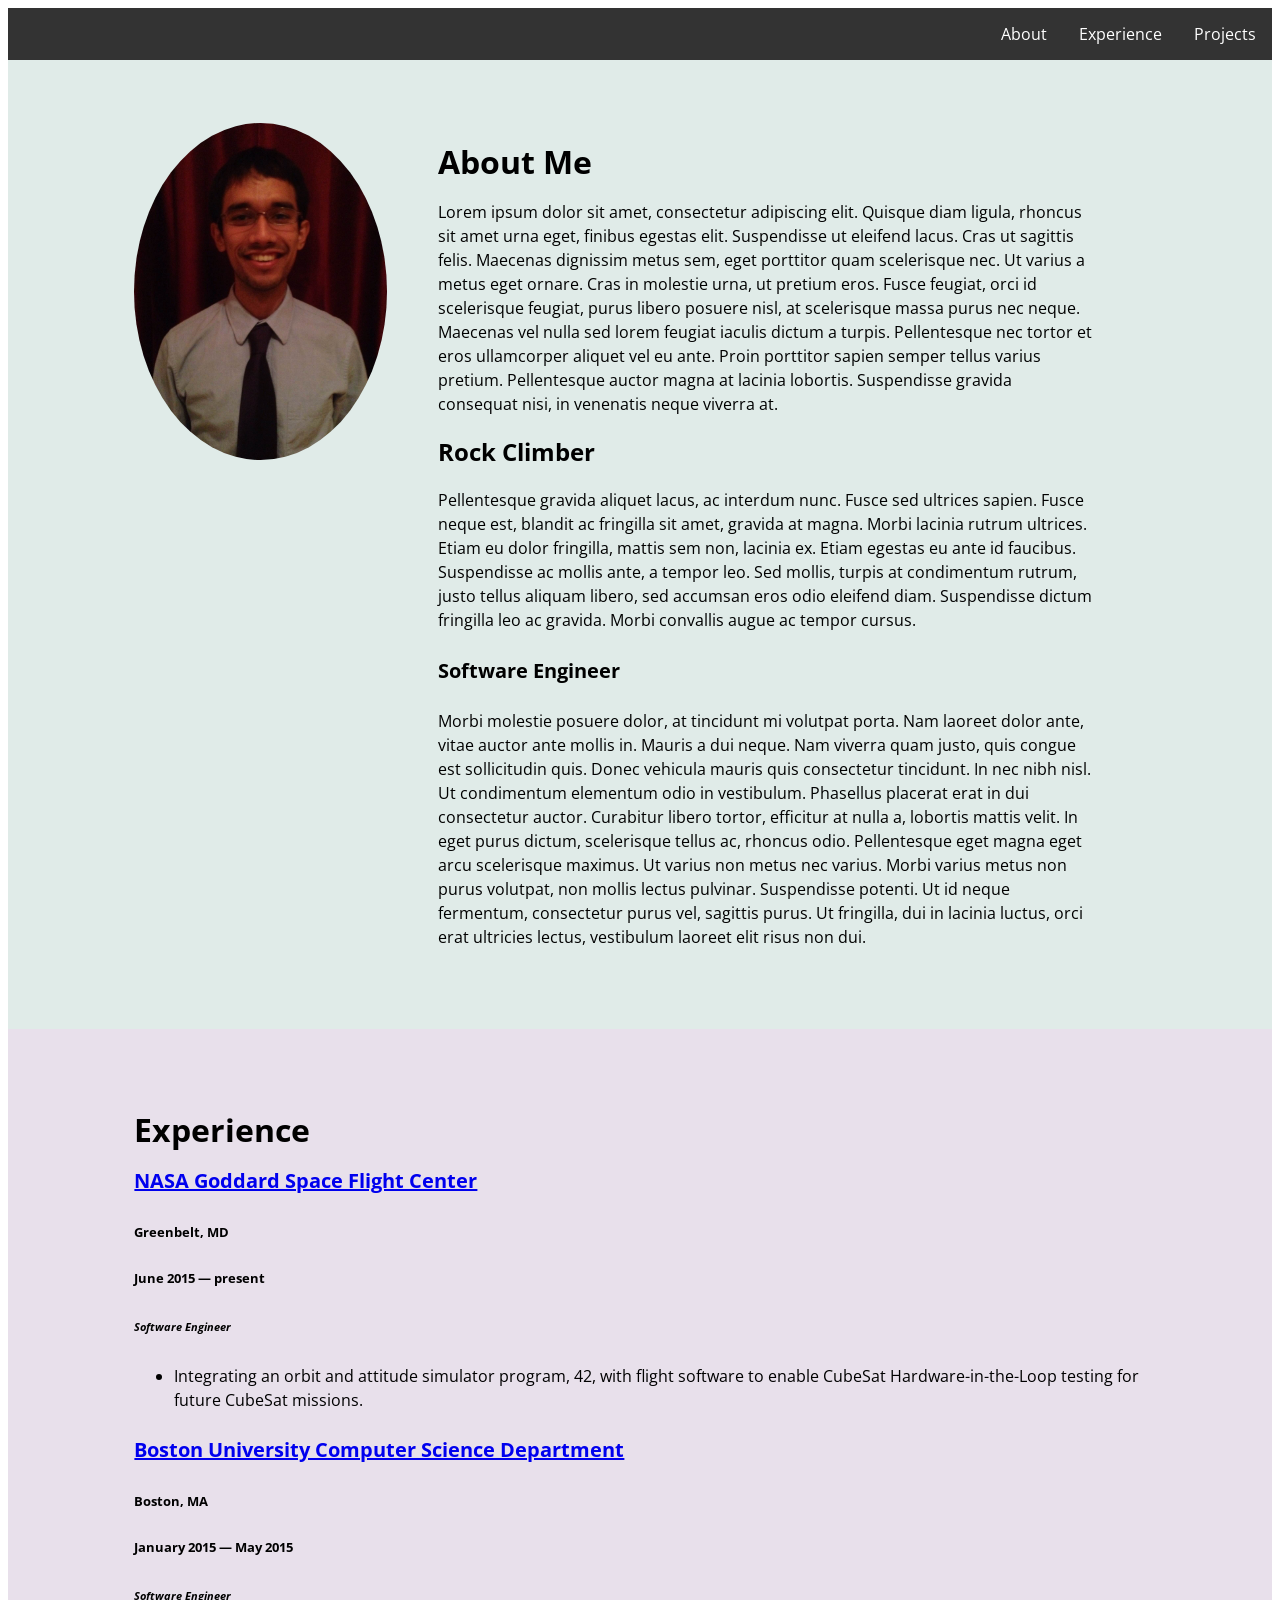
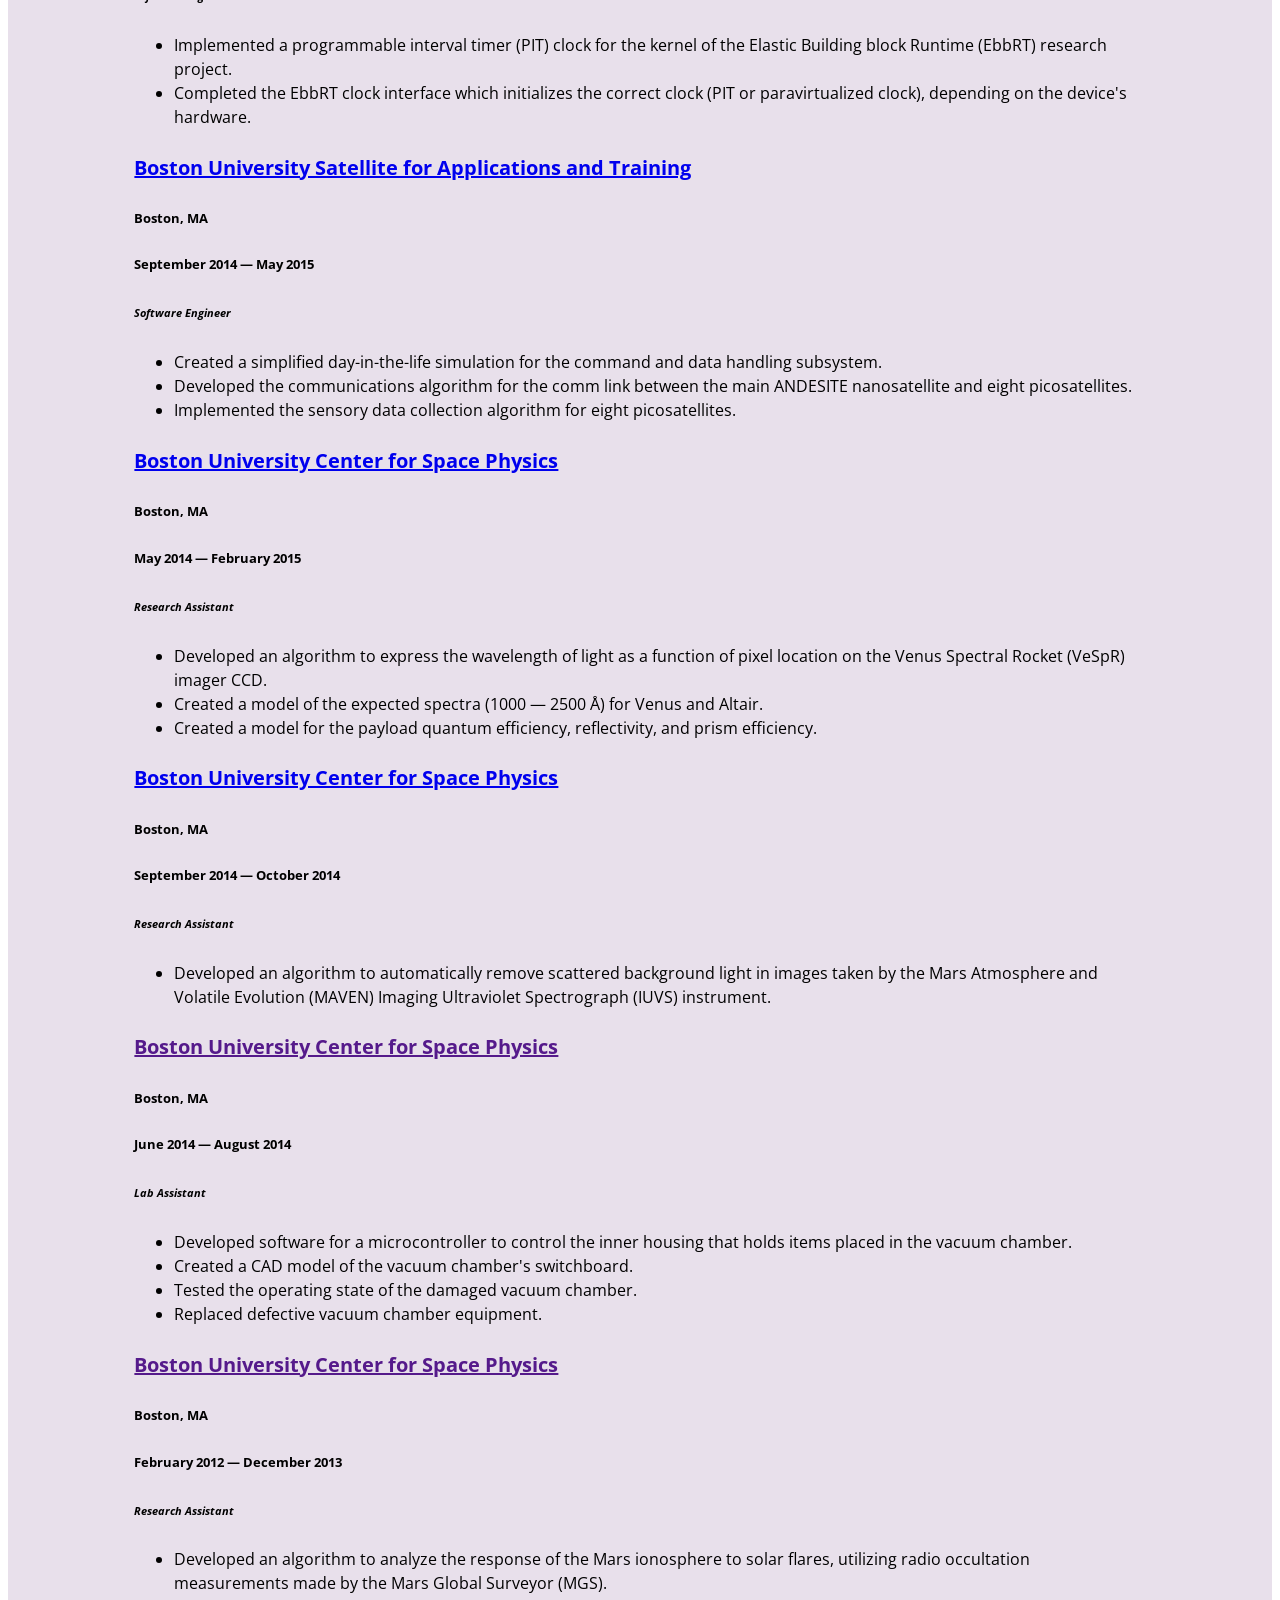
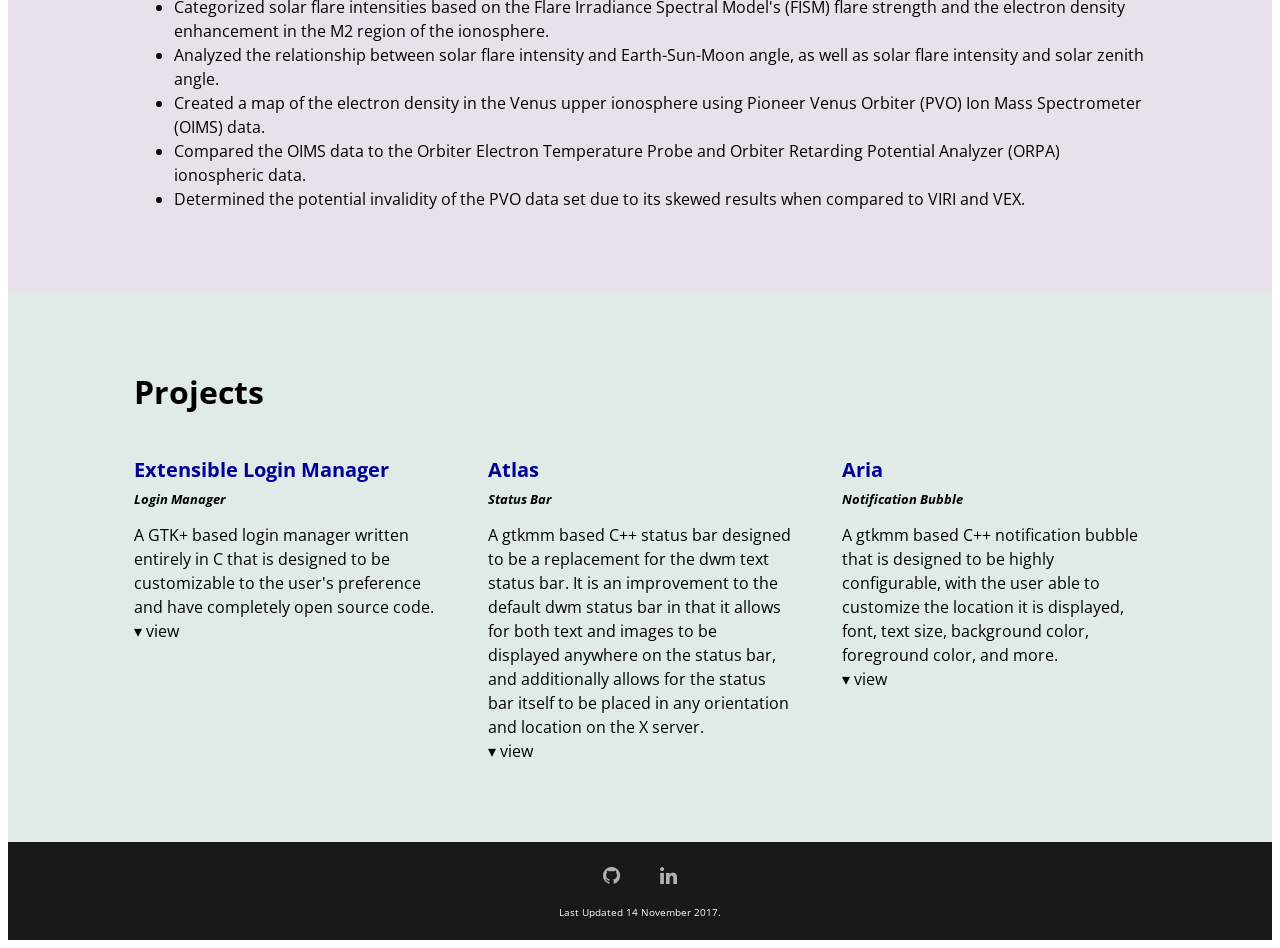
==== home/index.html @ 82c874b0 "First commit in a while in order to redo the look of my website." ====
<!DOCTYPE html>
<html>
  <head>
    <meta http-equiv="Content-Type" content="text/html; charset=utf-8">

    <title>Gabe Gonzalez</title>

    <!-- Font -->
    <link href="https://fonts.googleapis.com/css?family=Lato|Montserrat|Open+Sans" rel="stylesheet" type="text/css">

    <!-- CSS -->
    <link href="http://maxcdn.bootstrapcdn.com/font-awesome/4.3.0/css/font-awesome.min.css" rel="stylesheet">
    <link href="../css/home.css"       rel="stylesheet" type="text/css" >
    <link href="../css/about.css"      rel="stylesheet" type="text/css">
    <link href="../css/experience.css" rel="stylesheet" type="text/css">
    <link href="../css/projects.css"   rel="stylesheet" type="text/css">
    <link href="../css/header.css"     rel="stylesheet" type="text/css">
    <link href="../css/footer.css"     rel="stylesheet" type="text/css">
    <link href="../css/common.css"     rel="stylesheet" type="text/css">

    <!-- Javascript -->
    <script src="https://code.jquery.com/jquery-1.12.4.min.js"></script>
    <script src="../js/includehtml.js"></script>
    <script src="../js/viewproject.js"></script>

    <!-- Includes -->
    <script>includeHtml("#header",     "../html/header.html");</script>
    <script>includeHtml("#about",      "../html/about.html");</script>
    <script>includeHtml("#experience", "../html/experience.html");</script>
    <script>includeHtml("#projects",   "../html/projects.html");</script>
    <script>includeHtml("#footer",     "../html/footer.html");</script>

  </head>

  <body>

    <!-- Header -->
    <header id="header"></header>

    <!-- Body -->
    <section id="about"></section>
    <section id="experience"></section>
    <section id="projects"></section>
    <section id="footer"></section>

  </body>
</html>

<!-- Have a paper icon at end and "View Resume" -->

    <!-- <link rel="stylesheet" type="text/css" href="css/bootstrap.min.css"> -->
    <!-- <link rel="stylesheet" type="text/css" href="css/animate.css"> -->
    <!-- <link rel="stylesheet" type="text/css" href="cntl.css"> -->
    <!-- <\!-- <link rel="stylesheet" href="reset.css"> <\\!-- CSS reset -\\-> -\-> -->
    <!-- <link rel="stylesheet" href="style.css"> <\!-- Resource style -\-> -->
    <!-- <script src="modernizr.js"></script> <\!-- Modernizr -\-> -->
---- css/about.css ----
#about
{
    background-color : #e0ebe8;
}

#about .about-container::after
{
    content : "";
    clear   : both;
    display : table;
}

#about .about-image
{
    padding-right : 5%;
}

#about .about-image,
#about .about-text
{
    float : left;
}

#about .about-image
{
    width : 25%;
}

#about .about-text
{
    width : 65%;
}

#about .about-image img
{
    border-radius : 50%;
    display       : block;
    margin        : auto;
    width         : 100%;
}
---- css/experience.css ----
#experience
{
    background-color : #e8e0eb;
}
---- css/projects.css ----
/* -------------------------------------------------------------------------- */
/* Main Project tag */
/* -------------------------------------------------------------------------- */
#projects
{
    background-color : #e0ebe8;
}

#projects h4
{
    margin-bottom : 0.25em;
}

#projects h5
{
    margin : 0;
}

#projects p
{
    margin-top : 0.75em;
}

#projects a:link,
#projects a:visited
{
    color : #000099;
    cursor : auto;
    text-decoration : none;
}

#projects a:hover
{
    cursor : pointer;
    text-decoration : underline;
}

#projects a:link:active,
#projects a:visited:active
{
    color: purple;
}

/* -------------------------------------------------------------------------- */
/* Project blocks */
/* -------------------------------------------------------------------------- */

#projects .project-container::after
{
    content : "";
    clear   : both;
    display : table;
}

#projects .project-block
{
    padding-right : 5%;
}

#projects .project-block:last-child
{
    padding-right : 0%;
}

#projects .project-block
{
    float : left;
    width : 30%;
}

#projects .project-example
{
    display : none;
}
---- css/header.css ----
#header ul
{
    background-color : #333;
    list-style-type  : none;
    margin           : 0;
    overflow         : hidden;
    padding          : 0;
}

#header li
{
    float : right;
}

#header li a
{
    color           : white;
    display         : block;
    text-align      : center;
    padding         : 14px 16px;
    text-decoration : none;
}

/* Change the link color to #111 (black) on hover */
#header li a:hover
{
    background-color : #111;
}
---- css/footer.css ----
#footer
{
    background-color : #191919;
    padding          : 1em;
}

#footer footer
{
    color     : white;
    font-size : 0.65em;
}

#footer .footer-wrapper
{
    text-align: center;
}

#footer .footer-wrapper ul
{
    display         : inline-block;
    list-style-type : none;
    margin          : 0;
    padding         : 0;

    /* For IE, the outcast */
    zoom            : 1;
    *display        : inline;
}

#footer .footer-wrapper li
{
    float   : left;
    padding : 0 0.75em;
    line-height : 0;
}

#footer .footer-wrapper a
{
    border-radius : 50%;
    color         : #b2b2b2;
    display       : block;
    font-size     : 1.25em;
    padding       : 0.4em;
}

#footer .footer-wrapper a:hover
{
  background-color : #111111;
  color            : white;
}
---- css/common.css ----
/* -------------------------------------------------------------------------- */
/* HTML tags */
/* -------------------------------------------------------------------------- */

html
{
    /* font-family : 'Lato',       sans-serif; */
    /* font-family : 'Montserrat', sans-serif; */
    font-family : 'Open Sans',  sans-serif;
    line-height : 1.5em;
}

body
{
    font-size : 1em;
}

h1
{
    font-size : 3em;
}

h2
{
    font-size : 2em;
}

h3
{
    font-size : 1.5em;
}

h4
{
    font-size:1.25em;
}

section
{
    padding : 5% 10% 5% 10%;
}
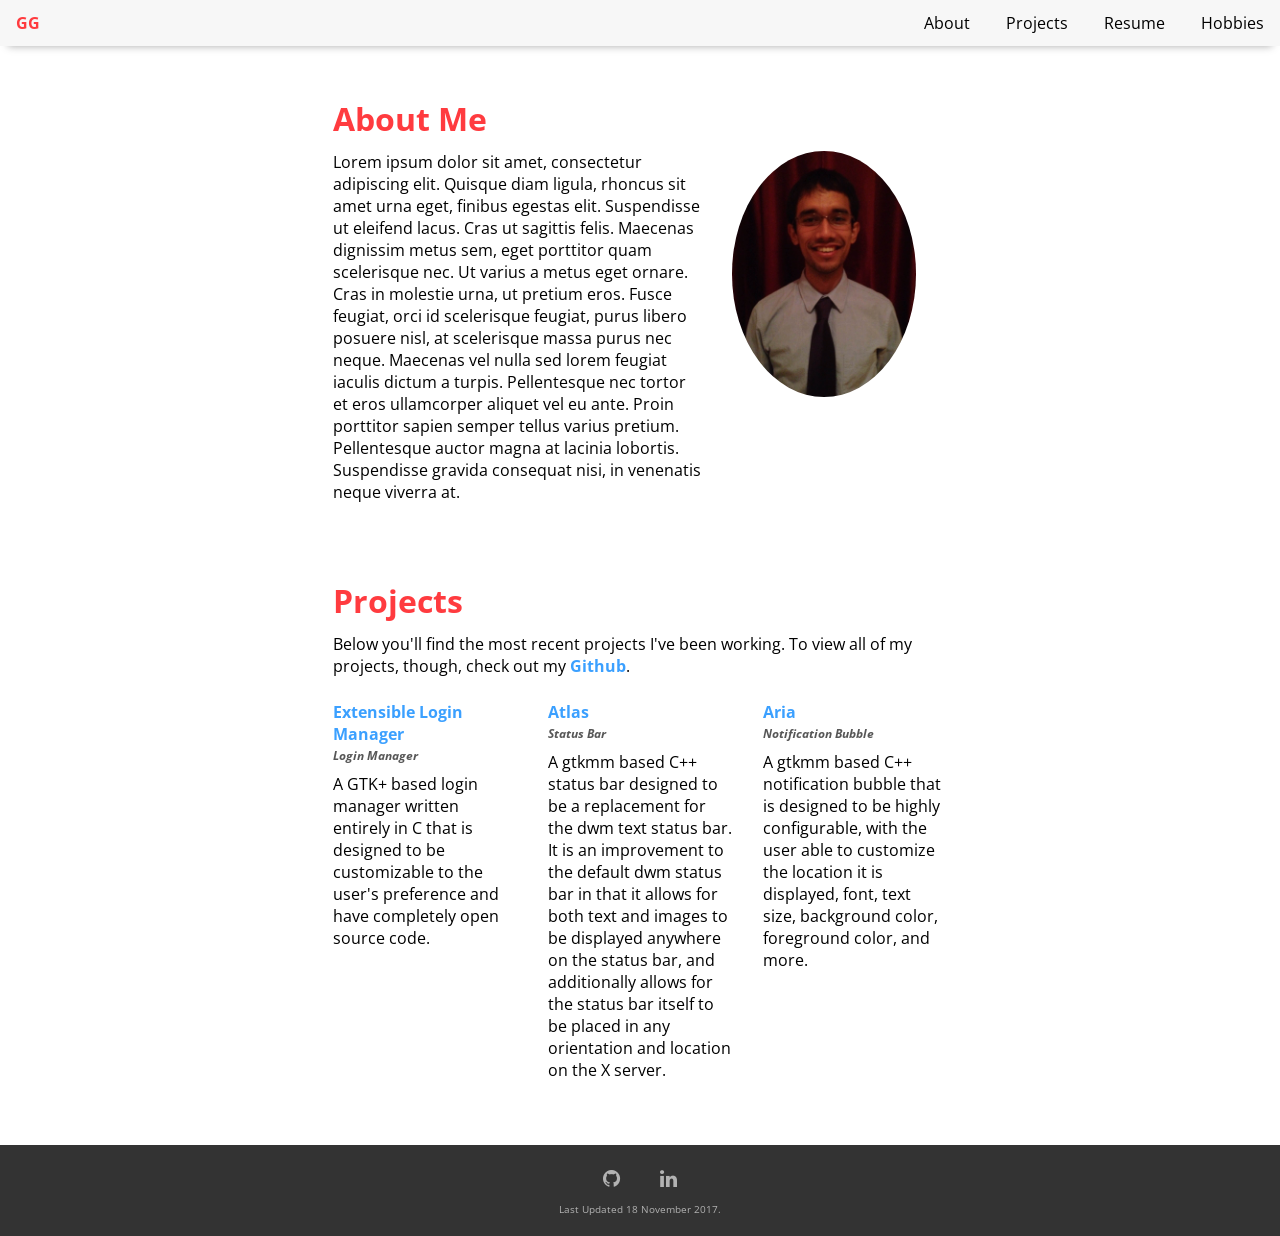
==== commit 25b56748: "Changed look of website by going for the cleaner simpler look." ====
--- a/home/index.html
+++ b/home/index.html
@@ -10,38 +10,41 @@
 
     <!-- CSS -->
     <link href="http://maxcdn.bootstrapcdn.com/font-awesome/4.3.0/css/font-awesome.min.css" rel="stylesheet">
-    <link href="../css/home.css"       rel="stylesheet" type="text/css" >
-    <link href="../css/about.css"      rel="stylesheet" type="text/css">
-    <link href="../css/experience.css" rel="stylesheet" type="text/css">
-    <link href="../css/projects.css"   rel="stylesheet" type="text/css">
-    <link href="../css/header.css"     rel="stylesheet" type="text/css">
-    <link href="../css/footer.css"     rel="stylesheet" type="text/css">
-    <link href="../css/common.css"     rel="stylesheet" type="text/css">
+    <link href="../common/common.css"     rel="stylesheet" type="text/css">
+    <link href="../common/header.css"     rel="stylesheet" type="text/css">
+    <link href="../common/footer.css"     rel="stylesheet" type="text/css">
+    <link href="../about/about.css"       rel="stylesheet" type="text/css">
+    <link href="../projects/projects.css" rel="stylesheet" type="text/css">
+    <link href="../hobbies/hobbies.css"   rel="stylesheet" type="text/css">
 
     <!-- Javascript -->
     <script src="https://code.jquery.com/jquery-1.12.4.min.js"></script>
-    <script src="../js/includehtml.js"></script>
-    <script src="../js/viewproject.js"></script>
+    <script src="../common/includehtml.js"></script>
+    <script src="../projects/viewproject.js"></script>
 
     <!-- Includes -->
-    <script>includeHtml("#header",     "../html/header.html");</script>
-    <script>includeHtml("#about",      "../html/about.html");</script>
-    <script>includeHtml("#experience", "../html/experience.html");</script>
-    <script>includeHtml("#projects",   "../html/projects.html");</script>
-    <script>includeHtml("#footer",     "../html/footer.html");</script>
+    <script>includeHtml("#header",   "../common/header.html");</script>
+    <script>includeHtml("#footer",   "../common/footer.html");</script>
+    <script>includeHtml("#about",    "../about/about.html");</script>
+    <script>includeHtml("#projects", "../projects/projects.html");</script>
+    <!-- <script>includeHtml("#hobbies",  "../hobbies/hobbies.html");</script> -->
 
   </head>
 
   <body>
 
-    <!-- Header -->
-    <header id="header"></header>
+      <!-- Header -->
+      <header id="header"></header>
 
-    <!-- Body -->
-    <section id="about"></section>
-    <section id="experience"></section>
-    <section id="projects"></section>
-    <section id="footer"></section>
+      <!-- Body -->
+      <div class="content-container">
+        <section id="about"></section>
+        <section id="projects"></section>
+        <!-- <section id="hobbies"></section> -->
+      </div>
+
+      <!-- Footer -->
+      <footer id="footer"></footer>
 
   </body>
 </html>
--- a/common/common.css
+++ b/common/common.css
@@ -0,0 +1,271 @@
+/* -------------------------------------------------------------------------- */
+/* Html and body */
+/* -------------------------------------------------------------------------- */
+
+*
+{
+    margin  : 0;
+    padding : 0;
+}
+
+html,
+body
+{
+    height : 100%;
+}
+
+html
+{
+    font-family      : 'Open Sans',  sans-serif;
+    background-color : #ffffff;
+
+    /* font-family : 'Lato',       sans-serif; */
+    /* font-family : 'Montserrat', sans-serif; */
+    /* line-height      : 1.5em; */
+
+}
+
+body
+{
+    font-size : 1em;
+}
+
+/* -------------------------------------------------------------------------- */
+/* Headings */
+/* -------------------------------------------------------------------------- */
+
+h1
+{
+    color     : #ff3b3f;
+    font-size : 3em;
+    margin    : 0.35em auto;
+}
+
+h2
+{
+    color     : #ff3b3f;
+    font-size : 2em;
+    margin    : 0.35em auto;
+}
+
+h3
+{
+    color     : #565656;
+    font-size : 1.25em;
+    margin    : 0.25em auto;
+}
+
+h4
+{
+    color     : #ff3b3f;
+    /* color     : #66bdff; */
+    font-size : 1em;
+    margin    : 0.125em auto;
+}
+
+h5
+{
+    color     : #565656;
+    /* color     : #f89d8f; */
+    font-size : 0.75em;
+    margin    : 0.0625em auto;
+}
+
+/* -------------------------------------------------------------------------- */
+/* Page sections */
+/* -------------------------------------------------------------------------- */
+
+header
+{
+    background-color : #f7f7f7;
+	box-shadow       : 0 0.5em 0.5em -0.5em #a9a9a9;
+    margin-bottom    : 0.5em;
+}
+
+header a,
+header button
+{
+    color : #000000;
+}
+
+header a:hover,
+header button:hover
+{
+    color       : #ff3b3f;
+    text-shadow : 0.25em 0.25em 0.5em #a9a9a9;
+}
+
+section
+{
+    padding : 2.5% 10% 2.5% 10%;
+}
+
+section:last-child
+{
+    padding-bottom : 5%;
+}
+
+footer
+{
+    background-color : #333333;
+    padding          : 1em 0;
+    text-align       : center;
+    height           : 3.7em;
+}
+
+footer a,
+footer p
+{
+    color : #b2b2b2;
+}
+
+footer a:hover
+{
+    background-color : #111111;
+    color            : #ffffff;
+}
+
+/* -------------------------------------------------------------------------- */
+/* Containers */
+/* -------------------------------------------------------------------------- */
+
+.content-container
+{
+    min-height    : 100%;
+    height        : auto !important;
+    height        : 100%;
+    margin-bottom : -3.7em;
+}
+
+.content-container::after
+{
+    content : "";
+    display : block;
+    height  : 3.7em;
+}
+
+.section-container
+{
+    margin    : 0 auto;
+    max-width : 60%;
+    width     : 100%;
+}
+
+/* Row container */
+.row::after
+{
+    content : "";
+    clear   : both;
+    display : table;
+}
+
+/* Row cells */
+.row-cell,
+.row-cell-left
+{
+    /* border        : 1px solid yellow; */
+    float         : left;
+    padding-right : 5%;
+}
+
+.row-cell-right
+{
+    /* border        : 1px solid yellow; */
+    float        : right;
+    padding-left : 5%;
+}
+
+/* First child in row */
+.row-cell:first-child,
+.row-cell-left:first-child,
+.row-cell-right:first-child
+{
+    width : 60%;
+}
+
+/* Last child in row */
+.row-cell:last-child,
+.row-cell-left:last-child
+{
+    padding-right : 0;
+    width         : 30%;
+}
+
+.row-cell-right:last-child
+{
+    padding-left : 0;
+    width        : 30%;
+}
+
+/* Image in row */
+.row-cell img,
+.row-cell-left img,
+.row-cell-right img
+{
+    display : block;
+    width   : 100%;
+}
+
+/* -------------------------------------------------------------------------- */
+/* Accents */
+/* -------------------------------------------------------------------------- */
+
+.accent-link-1
+{
+    color           : #ff3b3f;
+    text-decoration : none;
+}
+
+.accent-link-1:hover
+{
+    color : #3ba0ff;
+}
+
+.accent-link-2
+{
+    color           : #3ba0ff;
+    text-decoration : none;
+}
+
+.accent-link-2:hover
+{
+    color : #ff3b3f;
+}
+
+/* -------------------------------------------------------------------------- */
+/* Animations */
+/* -------------------------------------------------------------------------- */
+
+/* Fading animation */
+.fade {
+    -webkit-animation-name: fade;
+    -webkit-animation-duration: 1.5s;
+    animation-name: fade;
+    animation-duration: 1.5s;
+}
+
+@-webkit-keyframes fade
+{
+    from
+    {
+        opacity: .4;
+    }
+
+    to
+    {
+        opacity: 1;
+    }
+}
+
+@keyframes fade
+{
+    from
+    {
+        opacity: .4;
+    }
+
+    to
+    {
+        opacity: 1;
+    }
+}
--- a/common/header.css
+++ b/common/header.css
@@ -0,0 +1,33 @@
+#header .navbar
+{
+    overflow : hidden;
+}
+
+#header .navhome,
+#header .navlinks
+{
+    padding : 0.75em 0;
+}
+
+#header .navhome
+{
+    float : left;
+}
+
+#header .navlinks
+{
+    float : right;
+}
+
+#header .navbar a
+{
+    padding         : 0 1em;
+    text-align      : center;
+    text-decoration : none;
+}
+
+#header .navhome a
+{
+    color       : #ff3b3f;
+    font-weight : bold;
+}
--- a/common/footer.css
+++ b/common/footer.css
@@ -0,0 +1,32 @@
+#footer p
+{
+    font-size : 0.65em;
+    /* margin    : 0; */
+}
+
+#footer ul
+{
+    display         : inline-block;
+    list-style-type : none;
+    /* margin          : 0; */
+    padding         : 0;
+
+    /* For IE, the outcast */
+    zoom            : 1;
+    *display        : inline;
+}
+
+#footer li
+{
+    float   : left;
+    padding : 0 0.75em;
+    line-height : 0;
+}
+
+#footer a
+{
+    border-radius : 50%;
+    display       : block;
+    font-size     : 1.25em;
+    padding       : 0.4em;
+}
--- a/about/about.css
+++ b/about/about.css
@@ -0,0 +1,4 @@
+#about .row-cell img
+{
+    border-radius : 50%;
+}
--- a/projects/projects.css
+++ b/projects/projects.css
@@ -0,0 +1,129 @@
+#projects .row-cell
+{
+    width : 30%;
+}
+
+#projects .row-cell p
+{
+    padding-top : 0.5em;
+}
+
+/* -------------------------------------------------------------------------- */
+/* Project slideshow */
+/* -------------------------------------------------------------------------- */
+
+/* Containers */
+.slideshow-container
+{
+    margin    : auto;
+    max-width : 100%;
+    padding   : 0;
+    position  : relative;
+}
+
+.slideshow-dot-container
+{
+    text-align  : center;
+}
+
+/* -------------------------------------------------------------------------- */
+/* Slides */
+.slideshow-slide
+{
+    display : none;
+}
+
+.slide-active
+{
+    display : block;
+}
+
+.slideshow-slide img
+{
+    width : 100%;
+}
+
+.slideshow-slide p
+{
+    font-size  : 1em;
+    margin     : 0;
+    padding    : 0.5em 0;
+    text-align : center;
+    width      : 100%;
+}
+
+/* -------------------------------------------------------------------------- */
+/* Slide navigation */
+.next-slide
+{
+    border-radius : 0.5em 0 0 0.5em;
+    right         : 0;
+}
+
+.prev-slide
+{
+    border-radius : 0 0.5em 0.5em 0;
+}
+
+.next-slide,
+.prev-slide
+{
+    color       : white;
+    cursor      : pointer;
+    font-size   : 1.4em;
+    font-weight : bold;
+    margin      : 0;
+    padding     : 0.75em 0.75em 1em 1em;
+    position    : absolute;
+    top         : 45%;
+    transition  : 0.6s ease;
+    width       : auto;
+}
+
+.prev-slide:hover,
+.next-slide:hover
+{
+    background-color : rgba(0,0,0,0.8);
+    text-decoration  : none;
+}
+
+.slide-dot
+{
+    background-color : #bbb;
+    border-radius    : 50%;
+    cursor           : pointer;
+    display          : inline-block;
+    height           : 0.75em;
+    margin           : 0 2px;
+    transition       : background-color 0.6s ease;
+    width            : 0.75em;
+}
+
+.dot-active
+{
+    background-color: #717171;
+}
+
+.slide-number
+{
+    color     : #f2f2f2;
+    font-size : 0.75em;
+    padding   : 8px 12px;
+    position  : absolute;
+    top       : 0;
+}
+
+/* -------------------------------------------------------------------------- */
+/* Media */
+/* -------------------------------------------------------------------------- */
+
+/* On smaller screens, decrease text size */
+@media only screen and (max-width: 300px)
+{
+    .prev-slide,
+    .next-slide,
+    .slide-caption
+    {
+        font-size: 1em;
+    }
+}
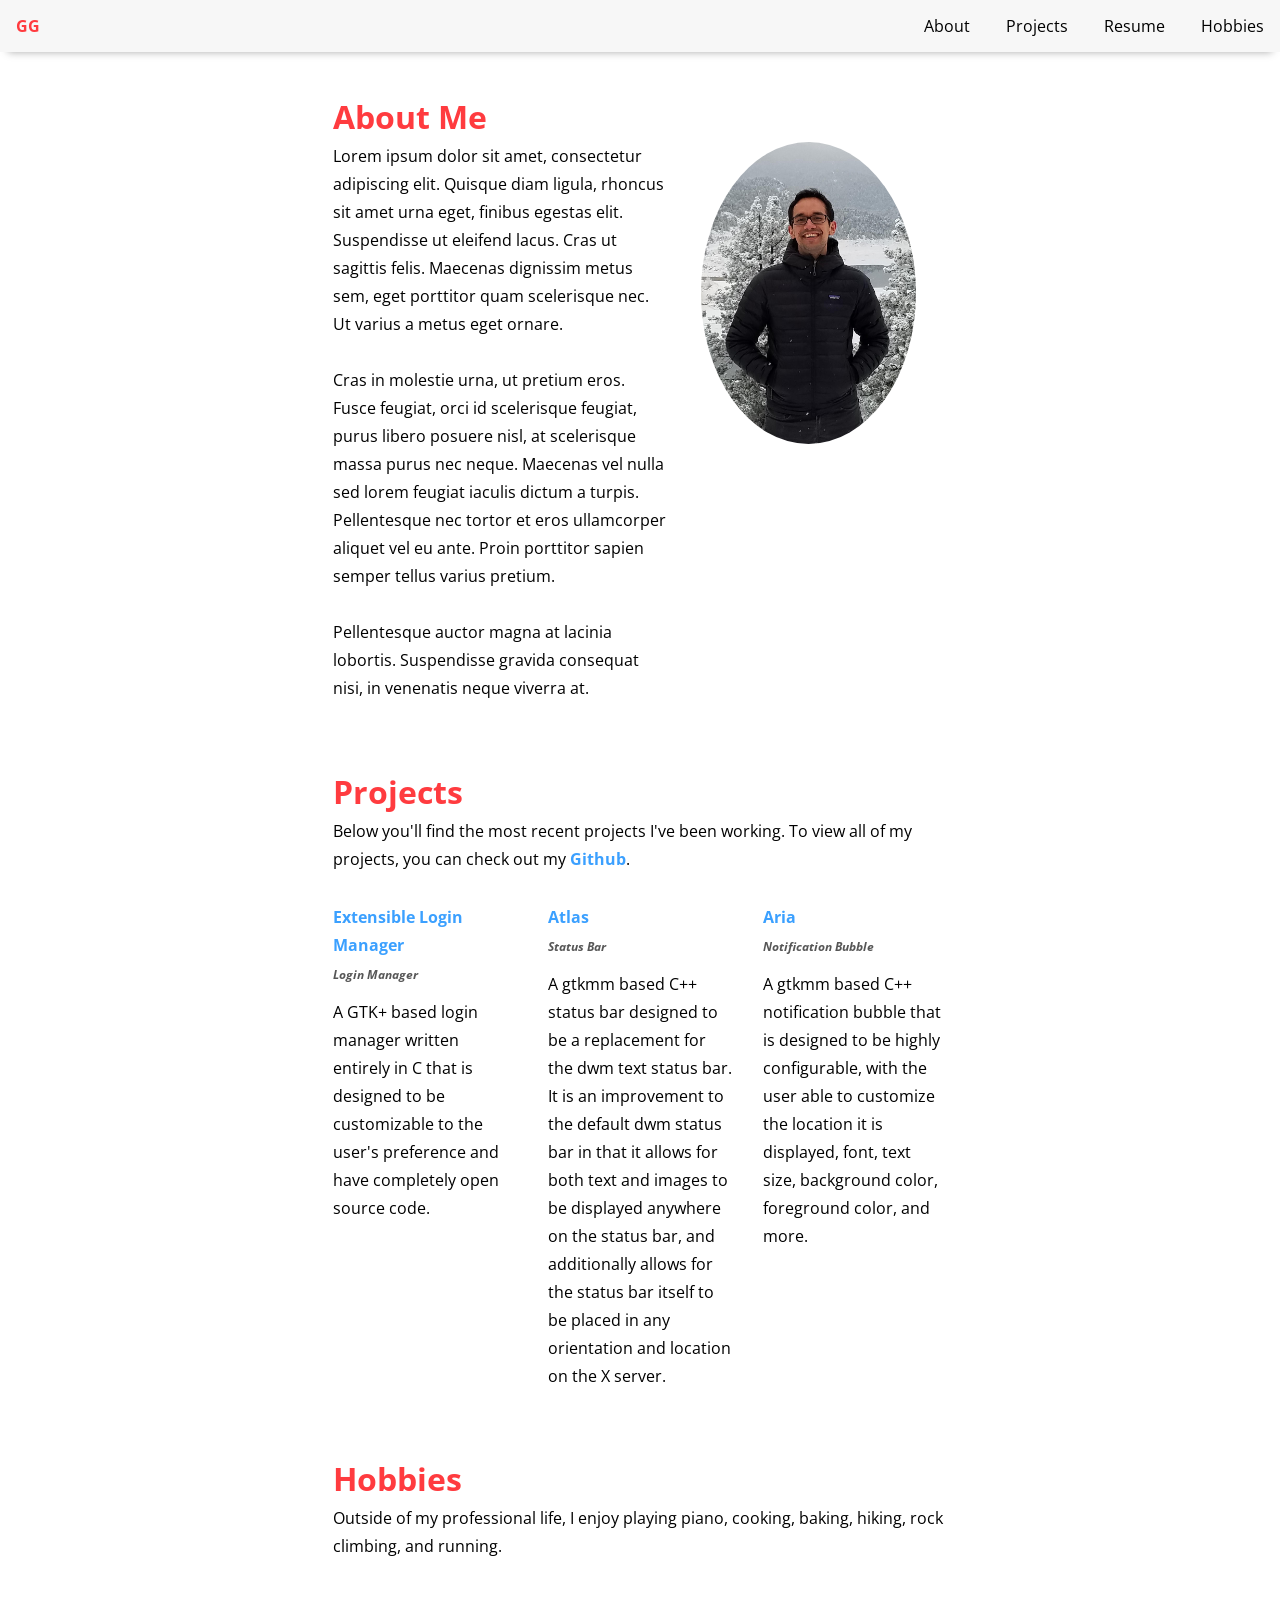
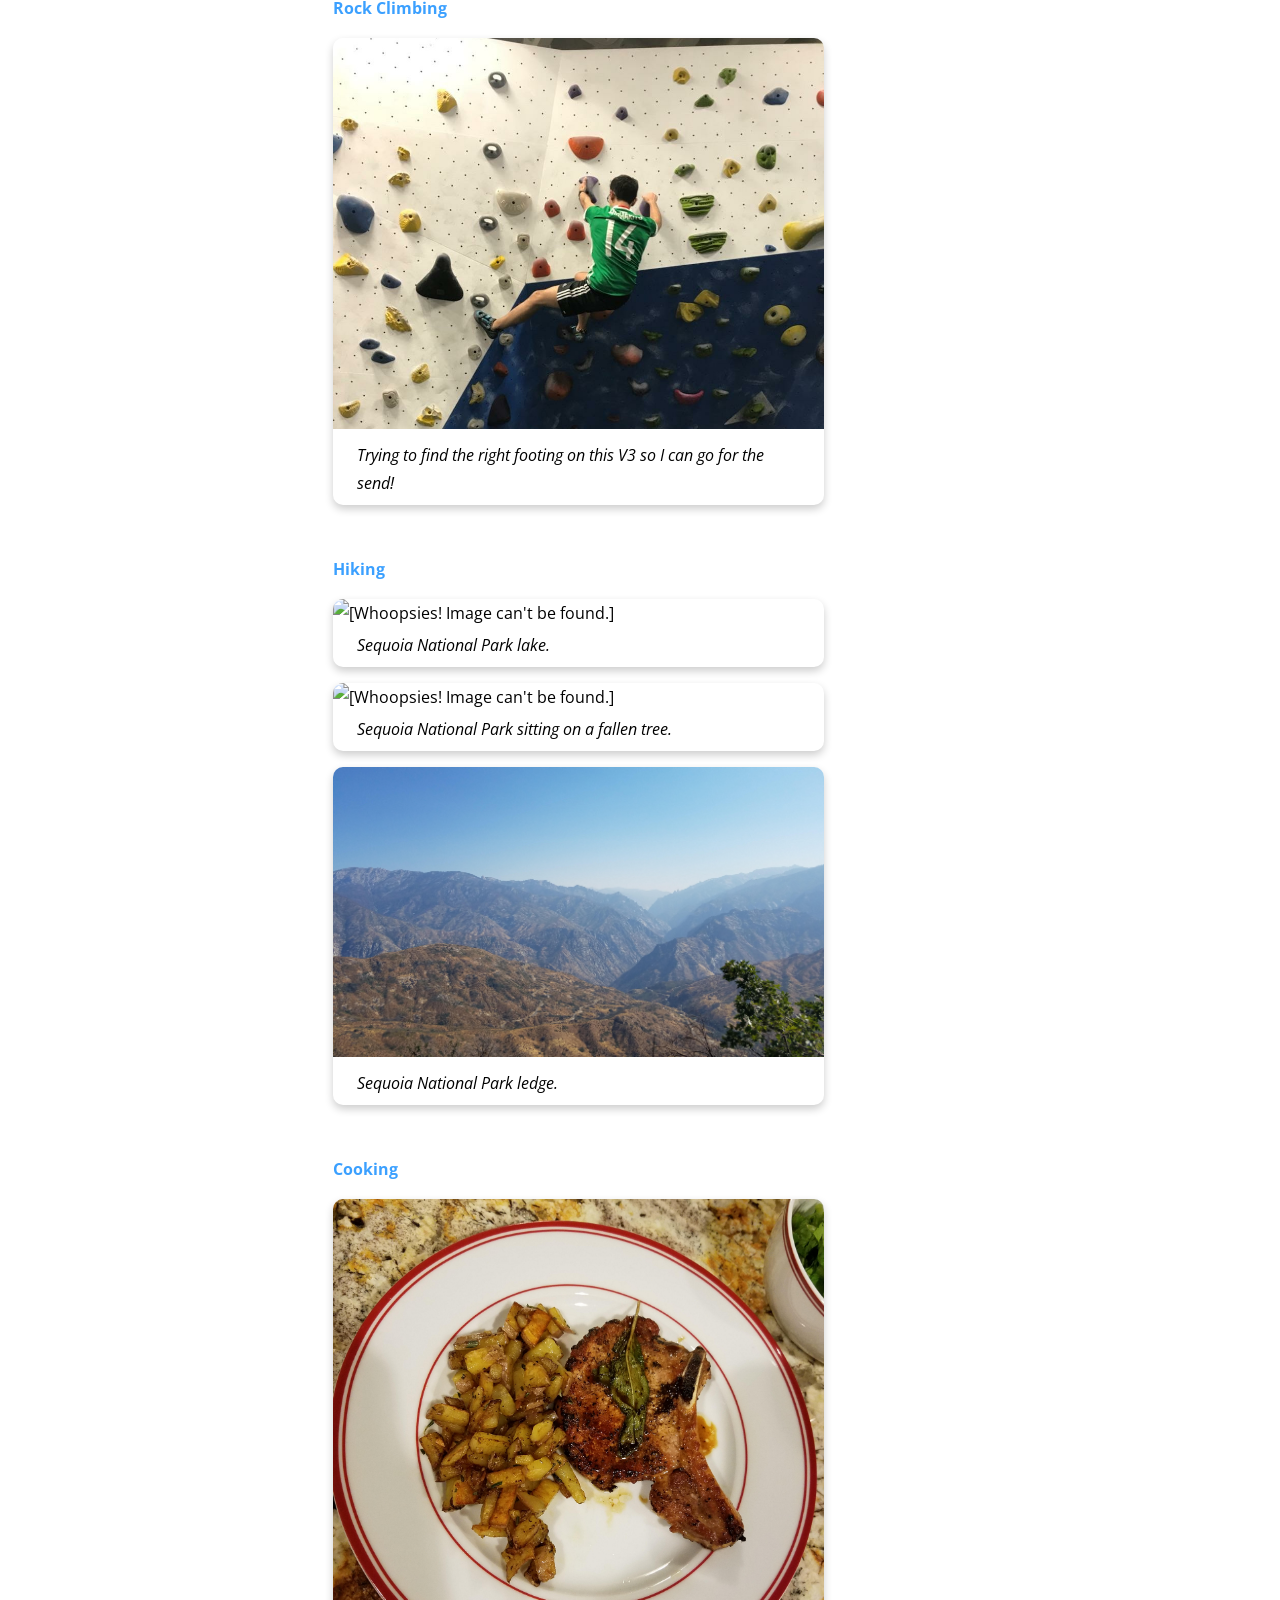
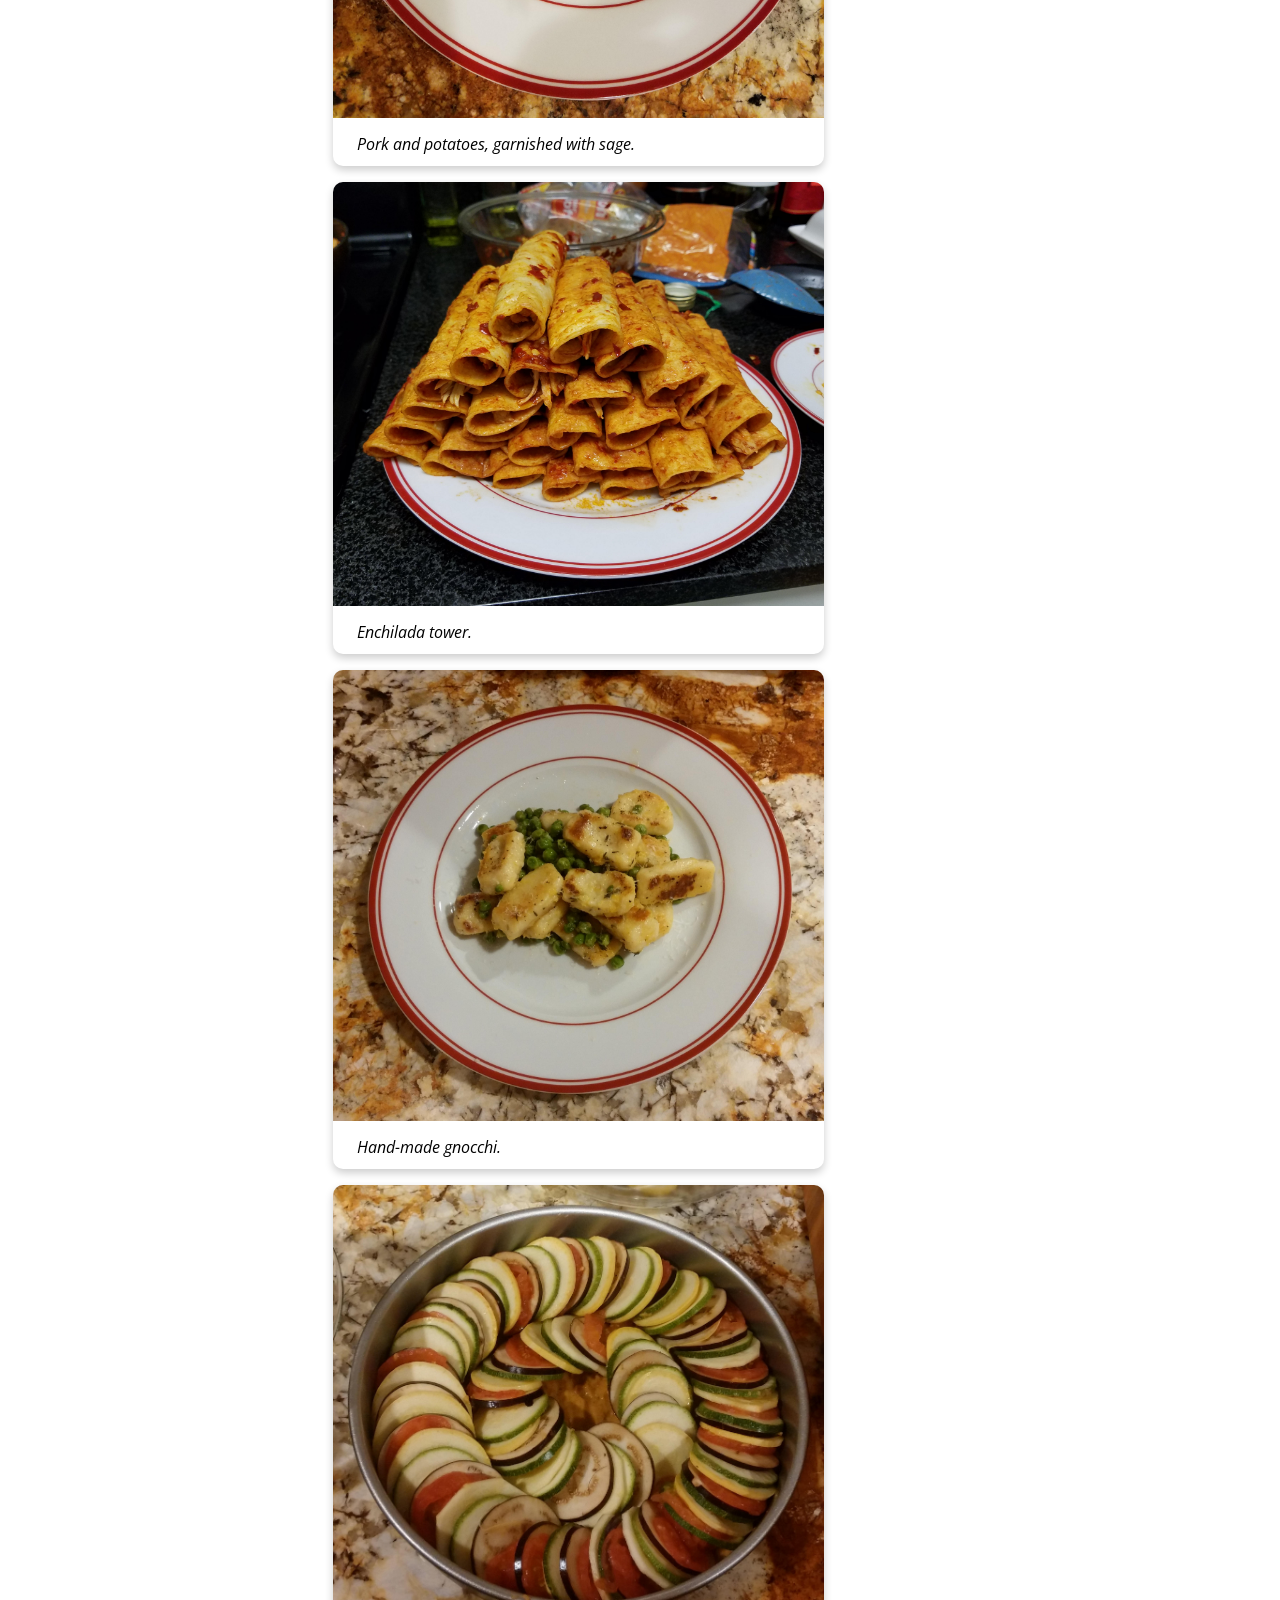
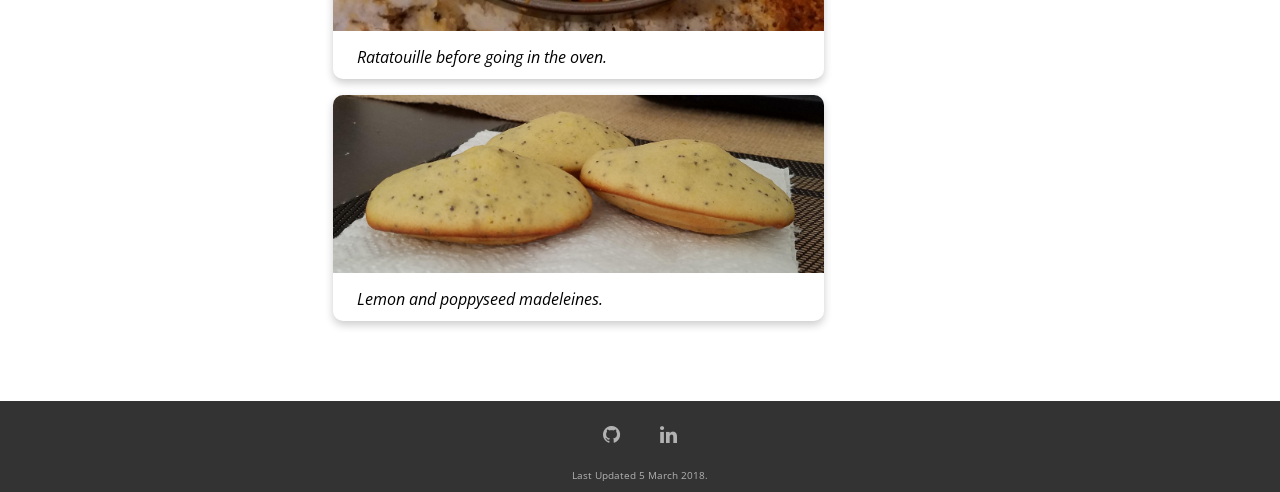
==== commit 079259d0: "Changed directory structure of website. - Updated main image of myself. - Added hobbies and a new st" ====
--- a/home/index.html
+++ b/home/index.html
@@ -10,24 +10,24 @@
 
     <!-- CSS -->
     <link href="http://maxcdn.bootstrapcdn.com/font-awesome/4.3.0/css/font-awesome.min.css" rel="stylesheet">
-    <link href="../common/common.css"     rel="stylesheet" type="text/css">
-    <link href="../common/header.css"     rel="stylesheet" type="text/css">
-    <link href="../common/footer.css"     rel="stylesheet" type="text/css">
-    <link href="../about/about.css"       rel="stylesheet" type="text/css">
-    <link href="../projects/projects.css" rel="stylesheet" type="text/css">
-    <link href="../hobbies/hobbies.css"   rel="stylesheet" type="text/css">
+    <link href="../css/common.css"   rel="stylesheet" type="text/css">
+    <link href="../css/header.css"   rel="stylesheet" type="text/css">
+    <link href="../css/footer.css"   rel="stylesheet" type="text/css">
+    <link href="../css/about.css"    rel="stylesheet" type="text/css">
+    <link href="../css/projects.css" rel="stylesheet" type="text/css">
+    <link href="../css/hobbies.css"  rel="stylesheet" type="text/css">
 
     <!-- Javascript -->
     <script src="https://code.jquery.com/jquery-1.12.4.min.js"></script>
-    <script src="../common/includehtml.js"></script>
-    <script src="../projects/viewproject.js"></script>
+    <script src="../js/includehtml.js"></script>
+    <script src="../js/viewproject.js"></script>
 
     <!-- Includes -->
-    <script>includeHtml("#header",   "../common/header.html");</script>
-    <script>includeHtml("#footer",   "../common/footer.html");</script>
-    <script>includeHtml("#about",    "../about/about.html");</script>
-    <script>includeHtml("#projects", "../projects/projects.html");</script>
-    <!-- <script>includeHtml("#hobbies",  "../hobbies/hobbies.html");</script> -->
+    <script>includeHtml("#header",   "../html/header.html");</script>
+    <script>includeHtml("#footer",   "../html/footer.html");</script>
+    <script>includeHtml("#about",    "../html/about.html");</script>
+    <script>includeHtml("#projects", "../html/projects.html");</script>
+    <script>includeHtml("#hobbies",  "../html/hobbies.html");</script>
 
   </head>
 
@@ -40,7 +40,7 @@
       <div class="content-container">
         <section id="about"></section>
         <section id="projects"></section>
-        <!-- <section id="hobbies"></section> -->
+        <section id="hobbies"></section>
       </div>
 
       <!-- Footer -->
--- a/css/common.css
+++ b/css/common.css
@@ -0,0 +1,299 @@
+/* -------------------------------------------------------------------------- */
+/* Html and body */
+/* -------------------------------------------------------------------------- */
+
+*
+{
+    margin  : 0;
+    padding : 0;
+}
+
+html,
+body
+{
+    height : 100%;
+}
+
+html
+{
+    font-family      : 'Open Sans',  sans-serif;
+    background-color : #ffffff;
+
+    /* font-family : 'Lato',       sans-serif; */
+    /* font-family : 'Montserrat', sans-serif; */
+    /* line-height      : 1.5em; */
+
+}
+
+body
+{
+    font-size   : 1em;
+    line-height : 1.75em;
+}
+
+/* -------------------------------------------------------------------------- */
+/* Headings */
+/* -------------------------------------------------------------------------- */
+
+h1
+{
+    color     : #ff3b3f;
+    font-size : 3em;
+    margin    : 0.35em auto;
+}
+
+h2
+{
+    color     : #ff3b3f;
+    font-size : 2em;
+    margin    : 0.35em auto;
+}
+
+h3
+{
+    color     : #565656;
+    font-size : 1.25em;
+    margin    : 0.25em auto;
+}
+
+h4
+{
+    color     : #ff3b3f;
+    /* color     : #66bdff; */
+    font-size : 1em;
+    margin    : 0.125em auto;
+}
+
+h5
+{
+    color     : #565656;
+    /* color     : #f89d8f; */
+    font-size : 0.75em;
+    margin    : 0.0625em auto;
+}
+
+/* -------------------------------------------------------------------------- */
+/* Page sections */
+/* -------------------------------------------------------------------------- */
+
+header
+{
+    background-color : #f7f7f7;
+	box-shadow       : 0 0.5em 0.5em -0.5em #a9a9a9;
+    margin-bottom    : 0.5em;
+}
+
+header a,
+header button
+{
+    color : #000000;
+}
+
+header a:hover,
+header button:hover
+{
+    color       : #ff3b3f;
+    text-shadow : 0.25em 0.25em 0.5em #a9a9a9;
+}
+
+section
+{
+    padding : 2.5% 10% 2.5% 10%;
+}
+
+section:last-child
+{
+    padding-bottom : 5%;
+}
+
+footer
+{
+    background-color : #333333;
+    padding          : 1em 0;
+    text-align       : center;
+    height           : 3.7em;
+}
+
+footer a,
+footer p
+{
+    color : #b2b2b2;
+}
+
+footer a:hover
+{
+    background-color : #111111;
+    color            : #ffffff;
+}
+
+/* -------------------------------------------------------------------------- */
+/* Containers */
+/* -------------------------------------------------------------------------- */
+
+.content-container
+{
+    min-height    : 100%;
+    height        : auto !important;
+    height        : 100%;
+    margin-bottom : -3.7em;
+}
+
+.content-container::after
+{
+    content : "";
+    display : block;
+    height  : 3.7em;
+}
+
+.section-container
+{
+    margin    : 0 auto;
+    max-width : 60%;
+    width     : 100%;
+}
+
+/* Row container */
+.row::after
+{
+    content : "";
+    clear   : both;
+    display : table;
+}
+
+/* Row cells */
+.row-cell,
+.row-cell-left
+{
+    /* border        : 1px solid yellow; */
+    float         : left;
+    padding-right : 5%;
+}
+
+.row-cell-right
+{
+    /* border        : 1px solid yellow; */
+    float        : right;
+    padding-left : 5%;
+}
+
+/* First child in row */
+.row-cell:first-child,
+.row-cell-left:first-child,
+.row-cell-right:first-child
+{
+    width : 60%;
+}
+
+/* Last child in row */
+.row-cell:last-child,
+.row-cell-left:last-child
+{
+    padding-right : 0;
+    width         : 30%;
+}
+
+.row-cell-right:last-child
+{
+    padding-left : 0;
+    width        : 30%;
+}
+
+/* Image in row */
+.row-cell img,
+.row-cell-left img,
+.row-cell-right img
+{
+    display : block;
+    width   : 100%;
+}
+
+/* Card to display images */
+.card
+{
+    border-radius : 10px;
+    box-shadow    : 0 4px 8px 0 rgba(0,0,0,0.2);
+    margin        : 1em 0;
+    transition    : 0.2s;
+    width         : 80%;
+}
+
+.card:hover
+{
+    box-shadow : 0 8px 16px 0 rgba(0,0,0,0.2);
+}
+
+.card p
+{
+    font-style : italic;
+    padding    : 0.25em 1.5em 0.5em 1.5em;
+}
+
+.card img
+{
+    border-radius : 10px 10px 0 0;
+    width         : 100%;
+}
+
+/* -------------------------------------------------------------------------- */
+/* Accents */
+/* -------------------------------------------------------------------------- */
+
+.accent-link-1
+{
+    color           : #ff3b3f;
+    text-decoration : none;
+}
+
+.accent-link-1:hover
+{
+    color : #3ba0ff;
+}
+
+.accent-link-2
+{
+    color           : #3ba0ff;
+    text-decoration : none;
+}
+
+.accent-link-2:hover
+{
+    color : #ff3b3f;
+}
+
+/* -------------------------------------------------------------------------- */
+/* Animations */
+/* -------------------------------------------------------------------------- */
+
+/* Fading animation */
+.fade {
+    -webkit-animation-name: fade;
+    -webkit-animation-duration: 1.5s;
+    animation-name: fade;
+    animation-duration: 1.5s;
+}
+
+@-webkit-keyframes fade
+{
+    from
+    {
+        opacity: .4;
+    }
+
+    to
+    {
+        opacity: 1;
+    }
+}
+
+@keyframes fade
+{
+    from
+    {
+        opacity: .4;
+    }
+
+    to
+    {
+        opacity: 1;
+    }
+}
--- a/css/header.css
+++ b/css/header.css
@@ -0,0 +1,33 @@
+#header .navbar
+{
+    overflow : hidden;
+}
+
+#header .navhome,
+#header .navlinks
+{
+    padding : 0.75em 0;
+}
+
+#header .navhome
+{
+    float : left;
+}
+
+#header .navlinks
+{
+    float : right;
+}
+
+#header .navbar a
+{
+    padding         : 0 1em;
+    text-align      : center;
+    text-decoration : none;
+}
+
+#header .navhome a
+{
+    color       : #ff3b3f;
+    font-weight : bold;
+}
--- a/css/footer.css
+++ b/css/footer.css
@@ -0,0 +1,32 @@
+#footer p
+{
+    font-size : 0.65em;
+    /* margin    : 0; */
+}
+
+#footer ul
+{
+    display         : inline-block;
+    list-style-type : none;
+    /* margin          : 0; */
+    padding         : 0;
+
+    /* For IE, the outcast */
+    zoom            : 1;
+    *display        : inline;
+}
+
+#footer li
+{
+    float   : left;
+    padding : 0 0.75em;
+    line-height : 0;
+}
+
+#footer a
+{
+    border-radius : 50%;
+    display       : block;
+    font-size     : 1.25em;
+    padding       : 0.4em;
+}
--- a/css/about.css
+++ b/css/about.css
@@ -0,0 +1,14 @@
+#about .row-cell:first-child
+{
+    width : 55%;
+}
+
+#about .row-cell:last-child
+{
+    width : 35%;
+}
+
+#about .row-cell img
+{
+    border-radius : 50%;
+}
--- a/css/projects.css
+++ b/css/projects.css
@@ -0,0 +1,129 @@
+#projects .row-cell
+{
+    width : 30%;
+}
+
+#projects .row-cell p
+{
+    padding-top : 0.5em;
+}
+
+/* -------------------------------------------------------------------------- */
+/* Project slideshow */
+/* -------------------------------------------------------------------------- */
+
+/* Containers */
+.slideshow-container
+{
+    margin    : auto;
+    max-width : 100%;
+    padding   : 0;
+    position  : relative;
+}
+
+.slideshow-dot-container
+{
+    text-align  : center;
+}
+
+/* -------------------------------------------------------------------------- */
+/* Slides */
+.slideshow-slide
+{
+    display : none;
+}
+
+.slide-active
+{
+    display : block;
+}
+
+.slideshow-slide img
+{
+    width : 100%;
+}
+
+.slideshow-slide p
+{
+    font-size  : 1em;
+    margin     : 0;
+    padding    : 0.5em 0;
+    text-align : center;
+    width      : 100%;
+}
+
+/* -------------------------------------------------------------------------- */
+/* Slide navigation */
+.next-slide
+{
+    border-radius : 0.5em 0 0 0.5em;
+    right         : 0;
+}
+
+.prev-slide
+{
+    border-radius : 0 0.5em 0.5em 0;
+}
+
+.next-slide,
+.prev-slide
+{
+    color       : white;
+    cursor      : pointer;
+    font-size   : 1.4em;
+    font-weight : bold;
+    margin      : 0;
+    padding     : 0.75em 0.75em 1em 1em;
+    position    : absolute;
+    top         : 45%;
+    transition  : 0.6s ease;
+    width       : auto;
+}
+
+.prev-slide:hover,
+.next-slide:hover
+{
+    background-color : rgba(0,0,0,0.8);
+    text-decoration  : none;
+}
+
+.slide-dot
+{
+    background-color : #bbb;
+    border-radius    : 50%;
+    cursor           : pointer;
+    display          : inline-block;
+    height           : 0.75em;
+    margin           : 0 2px;
+    transition       : background-color 0.6s ease;
+    width            : 0.75em;
+}
+
+.dot-active
+{
+    background-color: #717171;
+}
+
+.slide-number
+{
+    color     : #f2f2f2;
+    font-size : 0.75em;
+    padding   : 8px 12px;
+    position  : absolute;
+    top       : 0;
+}
+
+/* -------------------------------------------------------------------------- */
+/* Media */
+/* -------------------------------------------------------------------------- */
+
+/* On smaller screens, decrease text size */
+@media only screen and (max-width: 300px)
+{
+    .prev-slide,
+    .next-slide,
+    .slide-caption
+    {
+        font-size: 1em;
+    }
+}
--- a/css/hobbies.css
+++ b/css/hobbies.css
@@ -0,0 +1,4 @@
+#hobbies .interest
+{
+    padding : 2em 0 0 0;
+}
